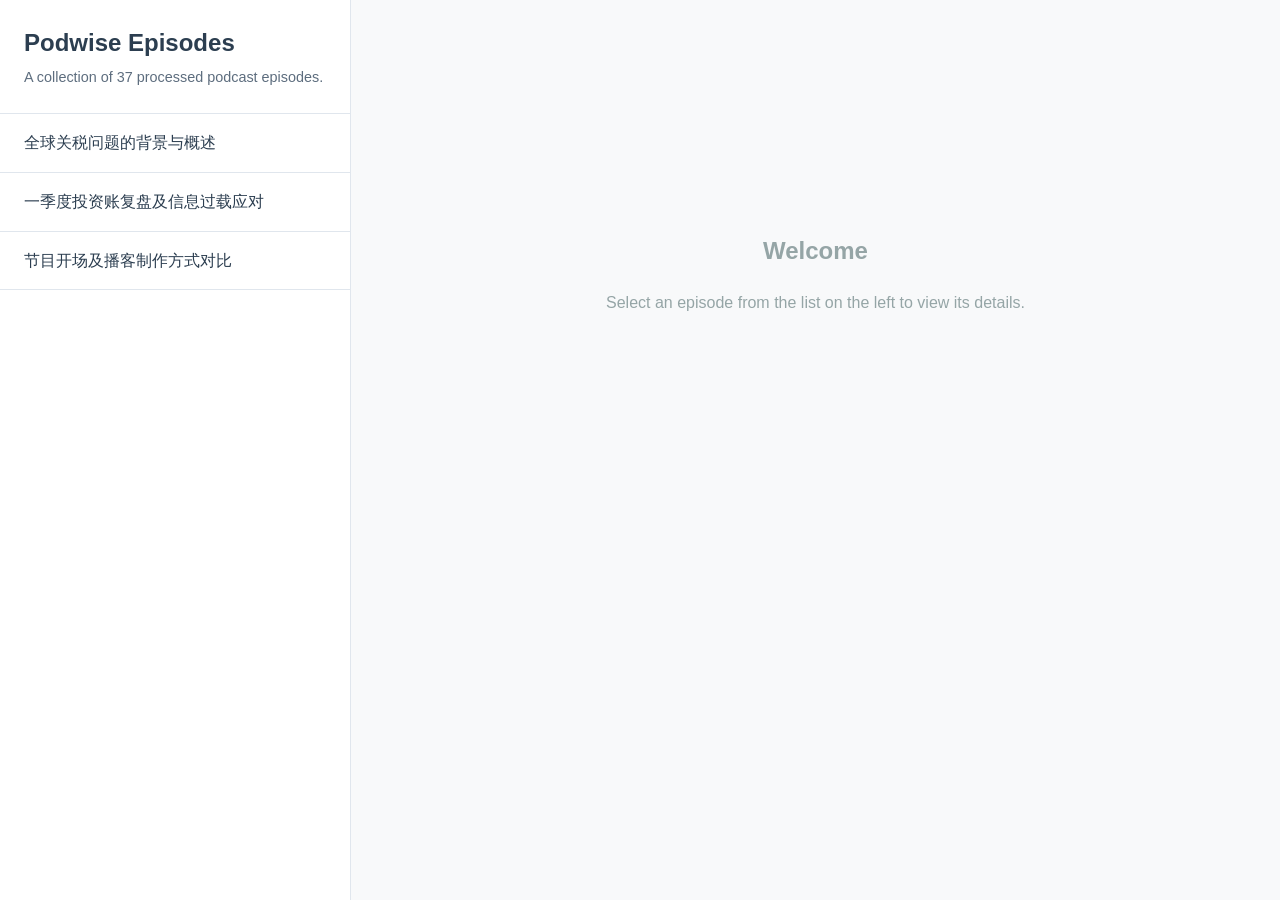
==== podcast_project/podcast.html @ 30fc0491 "Phase 1: Restructure site to portfolio layout" ====
<!DOCTYPE html>
<html lang="zh-CN">
<head>
    <meta charset="UTF-8">
    <meta name="viewport" content="width=device-width, initial-scale=1.0">
    <title>Nova's Projects - Podwise Knowledge Base</title>
    <link rel="stylesheet" href="style.css">
</head>
<body>
    <div class="container">
        <aside id="sidebar">
            <header>
                <h1>Podwise Episodes</h1>
                <p>A collection of 37 processed podcast episodes.</p>
            </header>
            <ul id="episode-list">
                <!-- Episode list will be populated by JavaScript -->
            </ul>
        </aside>
        <main id="content-area">
            <div class="welcome-message">
                <h2>Welcome</h2>
                <p>Select an episode from the list on the left to view its details.</p>
            </div>
            <div id="episode-details" class="hidden"> 
                <!-- Details will be populated by JavaScript -->
            </div>
        </main>
    </div>
    <script src="script.js"></script>
</body>
</html>
---- podcast_project/style.css ----
/* General Setup */
:root {
    --border-color: #e0e6ed;
    --background-light: #f8f9fa;
    --text-primary: #2c3e50;
    --text-secondary: #5d6d7e;
    --accent-color: #3498db;
    --accent-color-dark: #21618c;
    --tag-bg: #ecf0f1;
    --tag-text: #7f8c8d;
}

body {
    font-family: -apple-system, BlinkMacSystemFont, "Segoe UI", Roboto, Helvetica, Arial, sans-serif;
    color: var(--text-primary);
    background-color: var(--background-light);
    margin: 0;
    line-height: 1.6;
}

.container {
    display: flex;
    height: 100vh;
}

/* Sidebar Styles */
aside#sidebar {
    width: 350px;
    background-color: #ffffff;
    border-right: 1px solid var(--border-color);
    display: flex;
    flex-direction: column;
    height: 100%;
}

aside#sidebar header {
    padding: 1.5rem;
    border-bottom: 1px solid var(--border-color);
}

aside#sidebar h1 {
    margin: 0 0 0.25rem 0;
    font-size: 1.5rem;
}

aside#sidebar p {
    margin: 0;
    color: var(--text-secondary);
    font-size: 0.9rem;
}

ul#episode-list {
    list-style: none;
    margin: 0;
    padding: 0;
    overflow-y: auto;
    flex-grow: 1;
}

ul#episode-list li {
    padding: 1rem 1.5rem;
    border-bottom: 1px solid var(--border-color);
    cursor: pointer;
    transition: background-color 0.2s ease;
}

ul#episode-list li:hover {
    background-color: var(--background-light);
}

ul#episode-list li.active {
    background-color: var(--accent-color);
    color: white;
    font-weight: bold;
}

ul#episode-list li.active:hover {
    background-color: var(--accent-color-dark);
}

/* Main Content Area */
main#content-area {
    flex-grow: 1;
    padding: 2rem 3rem;
    overflow-y: auto;
    height: 100vh;
    box-sizing: border-box;
}

.hidden {
    display: none;
}

.welcome-message {
    text-align: center;
    padding-top: 20vh;
    color: #95a5a6;
}

#episode-details h2 {
    font-size: 2rem;
    margin-top: 0;
    margin-bottom: 1rem;
    border-bottom: 2px solid var(--accent-color);
    padding-bottom: 0.5rem;
}

.detail-section {
    margin-bottom: 2.5rem;
}

.detail-section h3 {
    font-size: 1.25rem;
    color: var(--accent-color-dark);
    margin-bottom: 1rem;
}

.detail-section p, .detail-section ul, .detail-section div {
    white-space: pre-wrap; /* Preserve newlines from the data */
    font-size: 1rem;
    color: var(--text-secondary);
}

.detail-section ul {
    padding-left: 20px;
}

.keywords-container {
    display: flex;
    flex-wrap: wrap;
    gap: 10px;
}

.keyword-item {
    background-color: var(--tag-bg);
    color: var(--tag-text);
    padding: 5px 12px;
    border-radius: 15px;
    font-size: 0.9rem;
}

.keyword-item strong {
    color: var(--text-primary);
}
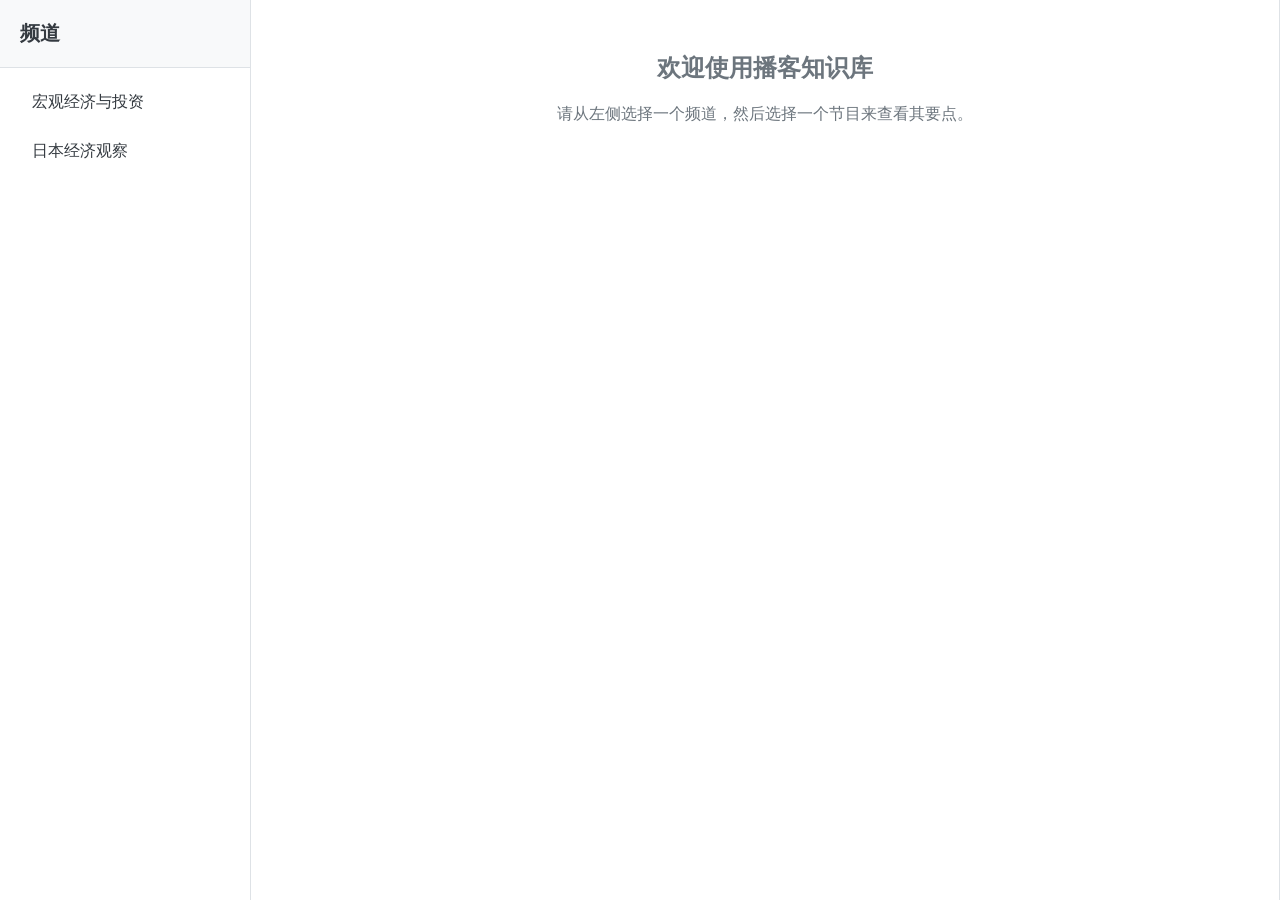
==== commit 1ff7b991: "refactor: Redesign podcast page with 3-level hierarchy" ====
--- a/podcast_project/podcast.html
+++ b/podcast_project/podcast.html
@@ -4,28 +4,26 @@
 <head>
     <meta charset="UTF-8">
     <meta name="viewport" content="width=device-width, initial-scale=1.0">
-    <title>Nova's Projects - Podwise Knowledge Base</title>
+    <title>播客知识库</title>
     <link rel="stylesheet" href="style.css">
 </head>
 <body>
     <div class="container">
-        <aside id="sidebar">
-            <header>
-                <h1>Podwise Episodes</h1>
-                <p>A collection of 37 processed podcast episodes.</p>
-            </header>
-            <ul id="episode-list">
-                <!-- Episode list will be populated by JavaScript -->
-            </ul>
-        </aside>
-        <main id="content-area">
+        <div id="channel-column" class="column">
+            <header><h1>频道</h1></header>
+            <ul id="channel-list"></ul>
+        </div>
+        <div id="program-column" class="column">
+            <header><h1>节目</h1></header>
+            <ul id="program-list"></ul>
+        </div>
+        <main id="details-column" class="column">
+            <!-- Key points will be displayed here -->
             <div class="welcome-message">
-                <h2>Welcome</h2>
-                <p>Select an episode from the list on the left to view its details.</p>
+                <h2>欢迎使用播客知识库</h2>
+                <p>请从左侧选择一个频道，然后选择一个节目来查看其要点。</p>
             </div>
-            <div id="episode-details" class="hidden"> 
-                <!-- Details will be populated by JavaScript -->
-            </div>
+            <div id="key-points-display"></div>
         </main>
     </div>
     <script src="script.js"></script>
--- a/podcast_project/style.css
+++ b/podcast_project/style.css
@@ -1,145 +1,112 @@
 
-/* General Setup */
-:root {
-    --border-color: #e0e6ed;
-    --background-light: #f8f9fa;
-    --text-primary: #2c3e50;
-    --text-secondary: #5d6d7e;
-    --accent-color: #3498db;
-    --accent-color-dark: #21618c;
-    --tag-bg: #ecf0f1;
-    --tag-text: #7f8c8d;
-}
-
-body {
+html, body {
+    height: 100%;
+    margin: 0;
     font-family: -apple-system, BlinkMacSystemFont, "Segoe UI", Roboto, Helvetica, Arial, sans-serif;
-    color: var(--text-primary);
-    background-color: var(--background-light);
-    margin: 0;
-    line-height: 1.6;
+    background-color: #f8f9fa;
+    color: #343a40;
 }
 
 .container {
     display: flex;
-    height: 100vh;
+    height: 100%;
+    width: 100%;
 }
 
-/* Sidebar Styles */
-aside#sidebar {
-    width: 350px;
-    background-color: #ffffff;
-    border-right: 1px solid var(--border-color);
+.column {
+    height: 100%;
     display: flex;
     flex-direction: column;
-    height: 100%;
+    border-right: 1px solid #dee2e6;
 }
 
-aside#sidebar header {
-    padding: 1.5rem;
-    border-bottom: 1px solid var(--border-color);
+#channel-column {
+    flex: 0 0 250px; /* Fixed width */
+    background-color: #fff;
 }
 
-aside#sidebar h1 {
-    margin: 0 0 0.25rem 0;
-    font-size: 1.5rem;
+#program-column {
+    flex: 0 0 350px; /* Fixed width */
+    background-color: #f1f3f5;
 }
 
-aside#sidebar p {
-    margin: 0;
-    color: var(--text-secondary);
-    font-size: 0.9rem;
+#details-column {
+    flex-grow: 1; /* Takes remaining space */
+    background-color: #ffffff;
+    overflow-y: auto;
 }
 
-ul#episode-list {
-    list-style: none;
-    margin: 0;
-    padding: 0;
-    overflow-y: auto;
-    flex-grow: 1;
+.column header {
+    padding: 1.25rem;
+    border-bottom: 1px solid #dee2e6;
+    background-color: #f8f9fa;
 }
 
-ul#episode-list li {
-    padding: 1rem 1.5rem;
-    border-bottom: 1px solid var(--border-color);
-    cursor: pointer;
-    transition: background-color 0.2s ease;
+.column h1 {
+    margin: 0;
+    font-size: 1.25rem;
 }
 
-ul#episode-list li:hover {
-    background-color: var(--background-light);
+.column ul {
+    list-style: none;
+    padding: 0.5rem;
+    margin: 0;
+    overflow-y: auto;
 }
 
-ul#episode-list li.active {
-    background-color: var(--accent-color);
-    color: white;
-    font-weight: bold;
+.column li {
+    padding: 0.75rem 1.25rem;
+    cursor: pointer;
+    border-radius: 0.3rem;
+    margin: 0.25rem;
+    transition: background-color 0.2s ease, color 0.2s ease;
 }
 
-ul#episode-list li.active:hover {
-    background-color: var(--accent-color-dark);
+.column li:hover {
+    background-color: #e9ecef;
 }
 
-/* Main Content Area */
-main#content-area {
-    flex-grow: 1;
-    padding: 2rem 3rem;
-    overflow-y: auto;
-    height: 100vh;
-    box-sizing: border-box;
+.column li.active {
+    background-color: #007bff;
+    color: white;
 }
 
-.hidden {
+#details-column .welcome-message {
+    padding: 2rem;
+    text-align: center;
+    color: #6c757d;
+}
+
+#key-points-display {
+    padding: 2rem;
+    line-height: 1.7;
+}
+
+#key-points-display h2 {
+    font-size: 2rem;
+    margin-top: 0;
+    margin-bottom: 1rem;
+}
+
+.key-point-section {
+    margin-bottom: 2rem;
+}
+
+.key-point-section h3 {
+    font-size: 1.5rem;
+    color: #343a40;
+    border-bottom: 2px solid #007bff;
+    padding-bottom: 0.5rem;
+    margin-bottom: 1rem;
+}
+
+/* Hide initially */
+#program-column,
+#key-points-display {
     display: none;
 }
 
-.welcome-message {
-    text-align: center;
-    padding-top: 20vh;
-    color: #95a5a6;
+#program-column.visible,
+#key-points-display.visible {
+    display: flex;
 }
-
-#episode-details h2 {
-    font-size: 2rem;
-    margin-top: 0;
-    margin-bottom: 1rem;
-    border-bottom: 2px solid var(--accent-color);
-    padding-bottom: 0.5rem;
-}
-
-.detail-section {
-    margin-bottom: 2.5rem;
-}
-
-.detail-section h3 {
-    font-size: 1.25rem;
-    color: var(--accent-color-dark);
-    margin-bottom: 1rem;
-}
-
-.detail-section p, .detail-section ul, .detail-section div {
-    white-space: pre-wrap; /* Preserve newlines from the data */
-    font-size: 1rem;
-    color: var(--text-secondary);
-}
-
-.detail-section ul {
-    padding-left: 20px;
-}
-
-.keywords-container {
-    display: flex;
-    flex-wrap: wrap;
-    gap: 10px;
-}
-
-.keyword-item {
-    background-color: var(--tag-bg);
-    color: var(--tag-text);
-    padding: 5px 12px;
-    border-radius: 15px;
-    font-size: 0.9rem;
-}
-
-.keyword-item strong {
-    color: var(--text-primary);
-}
